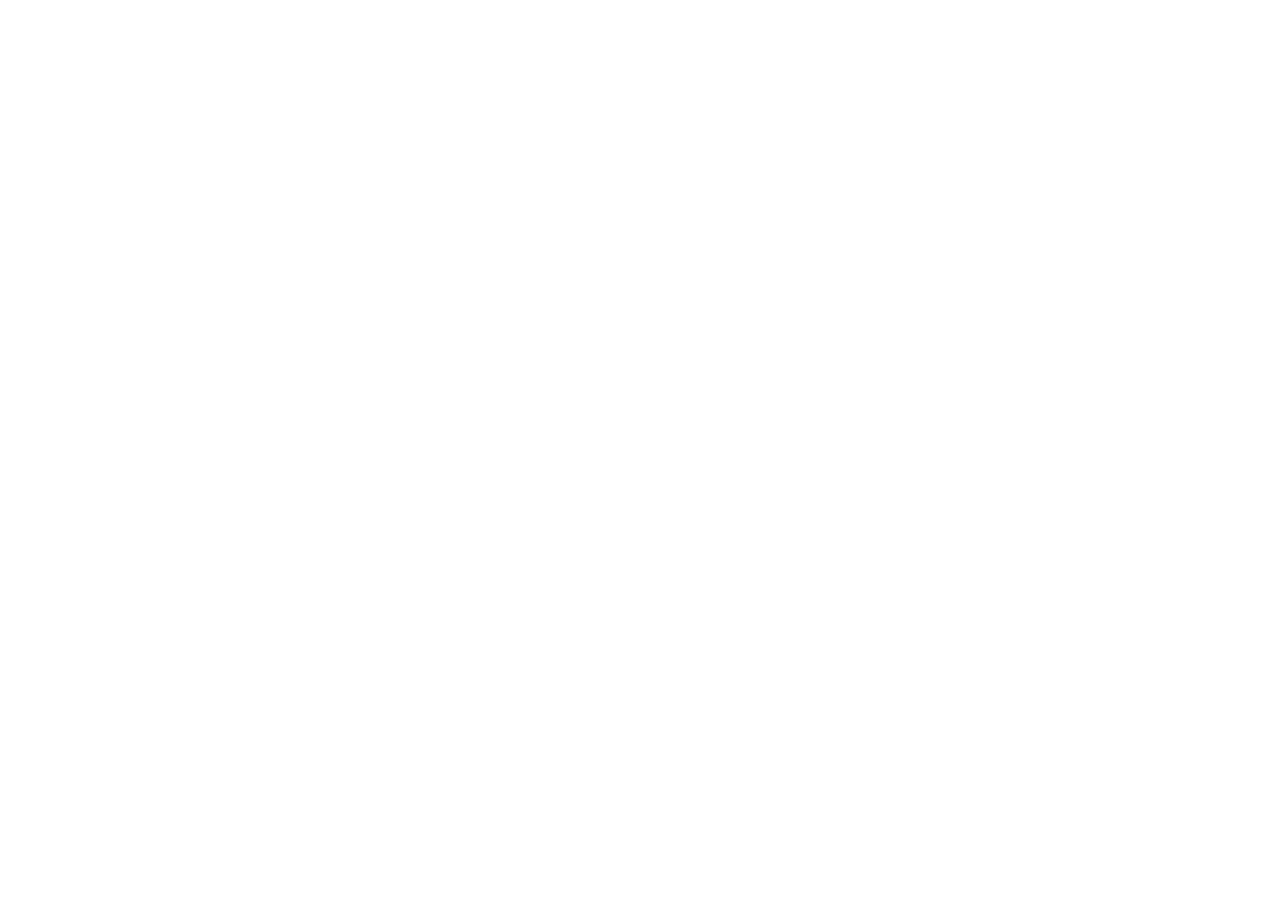
==== aquecimento/nivel1.html @ 5da46f67 "Add files via upload" ====
<!DOCTYPE html>
<html lang="en">
<head>
    <meta charset="UTF-8">
    <meta name="viewport" content="width=device-width, initial-scale=1.0">
    <title>Document</title>
</head>
<body>
    
</body>
</html>
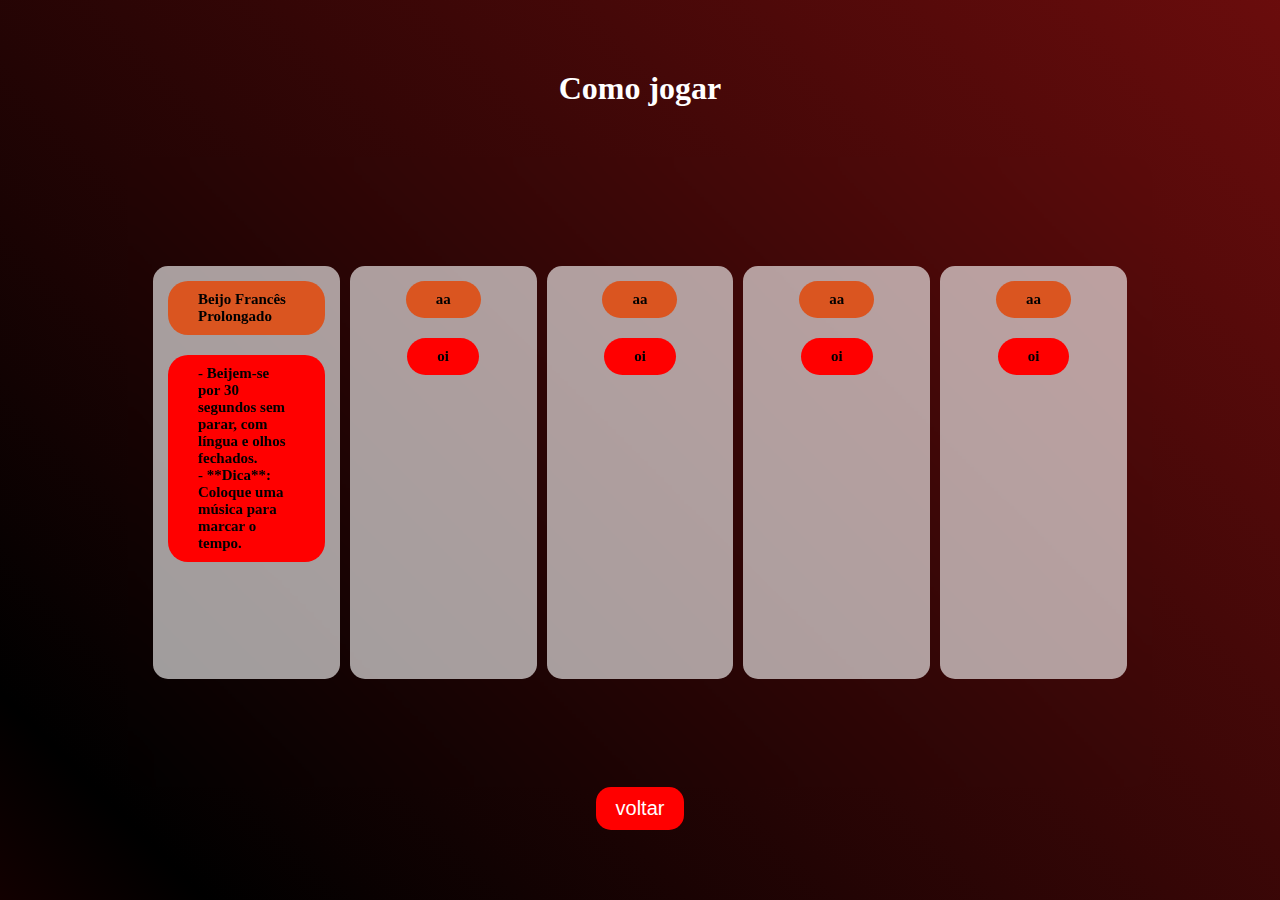
==== commit 23d9765f: "Add files via upload" ====
--- a/aquecimento/nivel1.html
+++ b/aquecimento/nivel1.html
@@ -1,11 +1,52 @@
 <!DOCTYPE html>
-<html lang="en">
+<html lang="pt-br">
 <head>
     <meta charset="UTF-8">
     <meta name="viewport" content="width=device-width, initial-scale=1.0">
-    <title>Document</title>
+    <title>Game</title>
+    <link rel="stylesheet" href="nivel1.css">
 </head>
 <body>
-    
+
+    <!-- Container principal -->
+    <div class="container">
+        
+       <h1 class="text">Como jogar</h1>
+        <div class="box">
+            <div class="btn">
+                <h1 class="dentroh1">
+                    Beijo Francês Prolongado
+                </h1>
+                <p class="dentroP">- Beijem-se por 30 segundos sem parar, com língua e olhos fechados.  
+                   <br> - **Dica**: Coloque uma música para marcar o tempo.  </p>
+            </div>
+            <div class="btn">
+                <h1 class="dentroh1">
+                    aa
+                </h1>
+                <p class="dentroP">oi</p>
+            </div>
+            <div class="btn">
+                <h1 class="dentroh1">
+                    aa
+                </h1>
+                <p class="dentroP">oi</p>
+            </div>
+            <div class="btn">
+                <h1 class="dentroh1">
+                    aa
+                </h1>
+                <p class="dentroP">oi</p>
+            </div>
+            <div class="btn">
+                <h1 class="dentroh1">
+                    aa
+                </h1>
+                <p class="dentroP">oi</p>
+            </div>
+        </div>
+        <button onclick="window.location.href='index.html'" class="voltar">voltar</button>
+    </div>
+
 </body>
-</html>+</html>
--- a/aquecimento/nivel1.css
+++ b/aquecimento/nivel1.css
@@ -0,0 +1,189 @@
+/* Reset básico */
+* {
+    margin: 0;
+    padding: 0;
+    box-sizing: border-box;
+}
+
+/* Container principal */
+.container {
+    display: flex;
+    flex-direction: column;
+    align-items: center;
+    justify-content: center;
+    height: 100vh;
+    width: 100vw;
+    background: linear-gradient(45deg, red, rgb(0, 0, 0), rgb(156, 18, 18), rgb(255, 0, 0));
+    background-size: 400% 400%;
+    animation: gradientAnimation 10s ease infinite;
+    overflow: hidden;
+}
+
+/* Animação do gradiente */
+@keyframes gradientAnimation {
+    0% { background-position: 0% 50%; }
+    50% { background-position: 100% 50%; }
+    100% { background-position: 0% 50%; }
+}
+
+/* Estilizando a caixa principal */
+.box {
+    display: flex;
+    z-index: 10;
+    align-items: center;
+    justify-content: center;
+    
+    border-radius: 20px;
+    width: 80%;
+    height: 70%;
+    
+    padding: 20px;
+    
+    backdrop-filter: blur(10px);
+    margin-top: 50px; /* Para não ficar colado no topo */
+}
+.text {
+    color: #ffffff;
+}
+/* Estilos dos botões */
+.btn {
+    display: flex;
+    align-items: center;
+    
+    flex-direction: column;
+    margin: 5px;
+    width: 100%;
+    height: 70%;
+    background-color: #ffffff9d;
+    border-radius: 15px;
+    padding: 15px;
+    transition: transform 0.3s ease;
+}
+
+/* Animação "waves" alternada */
+.btn:nth-child(odd) {
+    animation: waveUp 3s ease-in-out infinite;
+}
+.btn:nth-child(even) {
+    animation: waveDown 3s ease-in-out infinite;
+}
+
+/* Animação para o botão ímpar (indo para cima) */
+@keyframes waveUp {
+    0%, 100% { transform: translateY(0); }
+    50% { transform: translateY(-15px); }
+}
+
+/* Animação para o botão par (indo para baixo) */
+@keyframes waveDown {
+    0%, 100% { transform: translateY(0); }
+    50% { transform: translateY(15px); }
+}
+
+/* Estilos dos botões dentro da div */
+.dentroh1, .dentroP {
+    
+    color: #000;
+    border: none;
+    border-radius: 20px;
+    padding: 10px 30px;
+    font-size: 15px;
+    font-weight: bold;
+    
+    transition: background 0.3s;
+}
+
+.dentroh1 {
+    background: rgb(218, 85, 32);
+}
+.dentroP {
+    background: red;
+    margin-top: 20px;
+}
+
+/* Efeito hover */
+.dentroh1:hover, .dentroP:hover {
+    background: black;
+    color: white;
+}
+
+/* Estilo dos links */
+a {
+    color: #ffffff;
+    text-decoration: none;
+}
+.voltar {
+    background: red;
+    border-radius: 15px;
+    color: #ffffff;
+    font-size: 20px;
+    padding: 10px 20px;
+    border-style: none;
+    transition: 0.2s;
+}
+.voltar:hover {
+    background-color: #501010;
+    cursor: pointer;
+}
+
+/* Responsividade para dispositivos móveis */
+@media screen and (max-width: 768px) {
+    .box {
+        width: 70%;
+        height: auto;
+        padding: 10px;
+    }
+
+    .btn {
+        width: 60%;
+        height: auto;
+        padding: 5px;
+    }
+
+    /* Reduzindo o efeito de ondas para suavizar a animação em telas pequenas */
+    @keyframes waveUp {
+        0%, 100% { transform: translateY(0); }
+        50% { transform: translateY(-8px); }
+    }
+
+    @keyframes waveDown {
+        0%, 100% { transform: translateY(0); }
+        50% { transform: translateY(8px); }
+    }
+}
+
+/* Responsividade para celulares menores */
+@media screen and (max-width: 480px) {
+    .box {
+        width: 65%;
+        padding: 8px;
+    }
+
+    .btn {
+        width: 60%;
+        padding: 6px;
+    }
+
+    .dentroh1, .dentroP {
+        font-size: 9px;
+        padding: 8px 20px;
+    }
+}
+
+/* Responsividade para celulares menores */
+@media screen and (max-width: 1080px) {
+    .box {
+        width: 90%;
+        padding: 8px;
+    }
+
+    .btn {
+        width: 80%;
+        padding: 6px;
+    }
+
+    .dentroh1, .dentroP {
+        font-size: 13px;
+        padding: 8px 20px;
+    }
+}